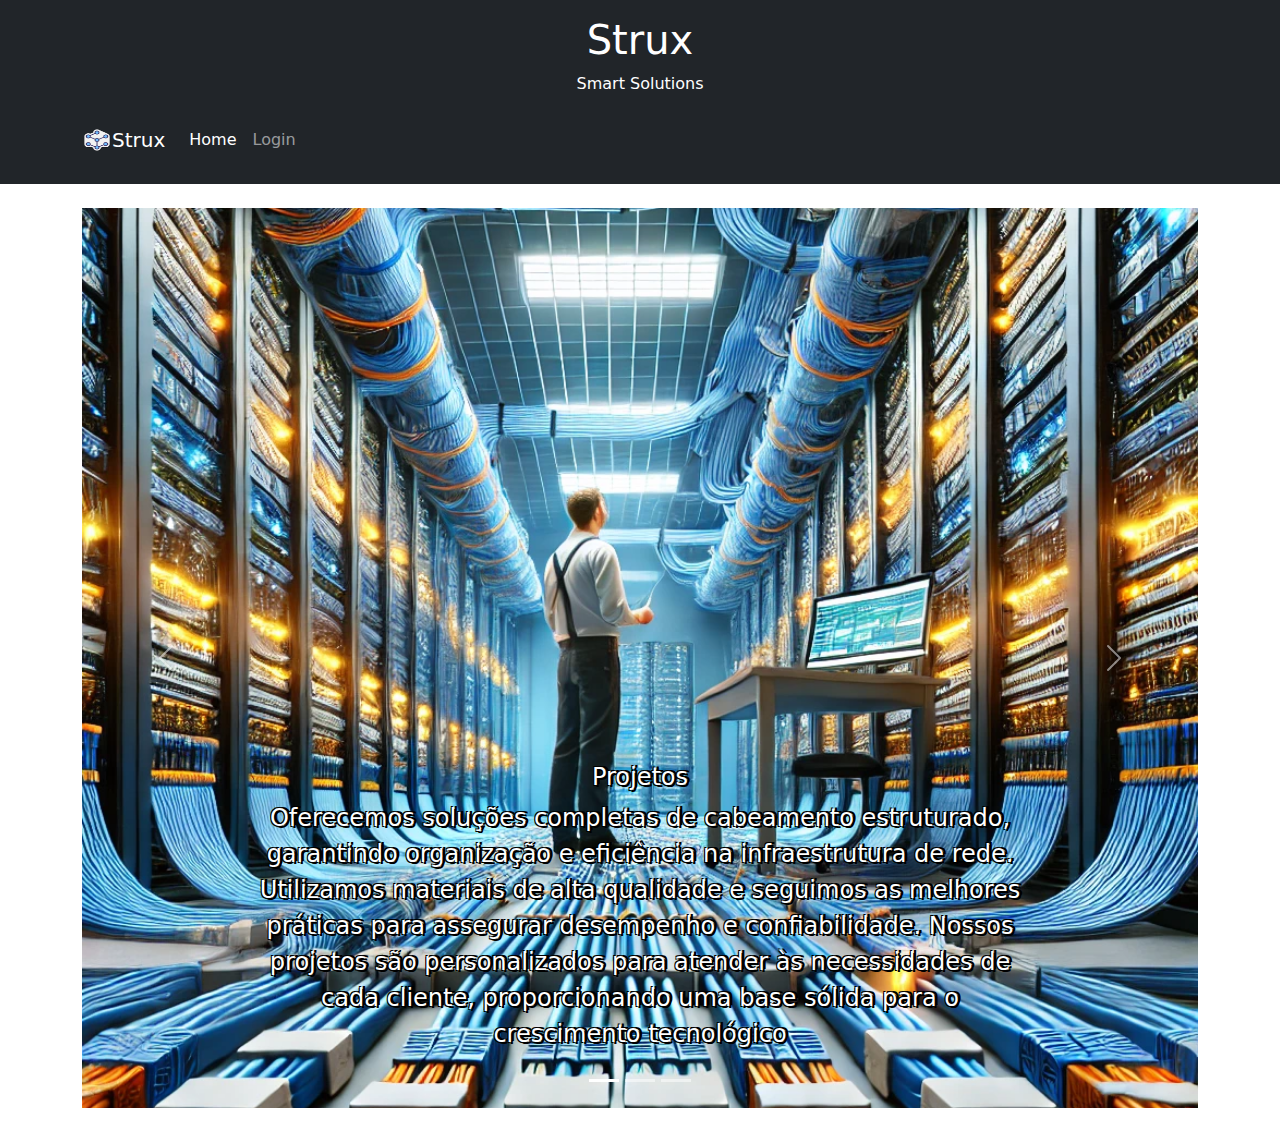
==== index.html @ be47d962 "p1" ====
<!DOCTYPE html>
<html lang="pt-br">
<head>
    <meta charset="UTF-8">
    <meta name="viewport" content="width=device-width, initial-scale=1.0">
    <title>Strux - Serviços de Cabeamento Estruturado</title>
    <link rel="stylesheet" href="/css/styles.css">
    <link href="https://cdn.jsdelivr.net/npm/bootstrap@5.0.2/dist/css/bootstrap.min.css" rel="stylesheet" 
    integrity="sha384-EVSTQN3/azprG1Anm3QDgpJLIm9Nao0Yz1ztcQTwFspd3yD65VohhpuuCOmLASjC" crossorigin="anonymous">
    <script src="https://cdn.jsdelivr.net/npm/bootstrap@5.0.2/dist/js/bootstrap.bundle.min.js" integrity="sha384-MrcW6ZMFYlzcLA8Nl+NtUVF0sA7MsXsP1UyJoMp4YLEuNSfAP+JcXn/tWtIaxVXM" crossorigin="anonymous"></script>
    <link href="https://stackpath.bootstrapcdn.com/bootstrap/5.3.0/css/bootstrap.min.css" rel="stylesheet">
    <link rel="icon" href="/img/favicon.ico.png" type="image/x-icon">
</head>
<body>
    <header class="bg-dark text-white text-center py-3">
        <h1>Strux</h1>
        <p>Smart Solutions</p>
        <nav class="navbar navbar-expand-lg navbar-dark bg-dark">
            <div class="container">
              <img src="/img/icons8-rede-descentralizada-100.png" alt="" width="30" height="24">
            <a class="navbar-brand" href="">Strux</a>
            <button class="navbar-toggler" type="button" data-bs-toggle="collapse" data-bs-target="#navbarNav" aria-controls="navbarNav" aria-expanded="false" aria-label="Toggle navigation">
                <span class="navbar-toggler-icon"></span>
            </button>
            <div class="collapse navbar-collapse" id="navbarNav">
                <ul class="navbar-nav me-auto">
                <li class="nav-item">
                    <a class="nav-link active" aria-current="page" href="index.html">Home</a>
                </li>
                <li class="nav-item">
                    <a class="nav-link" href="login.html">Login</a>
                </li>
                </ul>
            </div>
            </div>
        </nav>
    </header>
    <main class="container my-4">
        <div id="carouselExampleCaptions" class="carousel slide" data-bs-ride="carousel">
            <div class="carousel-indicators">
              <button type="button" data-bs-target="#carouselExampleCaptions" data-bs-slide-to="0" class="active" aria-current="true" aria-label="Slide 1"></button>
              <button type="button" data-bs-target="#carouselExampleCaptions" data-bs-slide-to="1" aria-label="Slide 2"></button>
              <button type="button" data-bs-target="#carouselExampleCaptions" data-bs-slide-to="2" aria-label="Slide 3"></button>
            </div>
            <div class="carousel-inner">
              <div class="carousel-item active">
                <img src="/img/DALL·E 2025-02-23 18.24.18 - A detailed 3D render of a structured cabling project in a modern data center. The image features organized blue and orange network cables running thro.webp" class="d-block w-100" style="height: 100vh; object-fit: cover;" alt="...">
                <div class="carousel-caption d-none d-md-block">
                  <h5>Projetos</h5>
                  <p>Oferecemos soluções completas de cabeamento estruturado, garantindo organização e eficiência na infraestrutura de rede. Utilizamos materiais de alta qualidade e seguimos as melhores práticas para assegurar desempenho e confiabilidade. Nossos projetos são personalizados para atender às necessidades de cada cliente, proporcionando uma base sólida para o crescimento tecnológico</p>
                </div>
              </div>
              <div class="carousel-item">
                <img src="/img/DALL·E 2025-02-23 18.24.13 - A high-tech data cabling infrastructure with neatly organized fiber optic and Ethernet cables running through structured cable trays. The image showca.webp" class="d-block w-100" style="height: 100vh; object-fit: cover;" alt="...">
                <div class="carousel-caption d-none d-md-block">
                  <h5>infraestrutura</h5>
                  <p>Para a infraestrutura de encaminhamento, utilizamos leito para os cabos, bem como eletrocalhas e eletrodutos. Assim, garantimos a organização e proteção dos cabos, assegurando, ao mesmo tempo, a durabilidade e a eficiência da rede.</p>
                </div>
              </div>
              <div class="carousel-item">
                <img src="/img/DALL·E 2025-02-15 18.39.23 - A clean, professional, and easily editable logo for a company named 'Strux' specializing in structured cabling. The design should feature a sleek, hig.webp" class="d-block w-100" style="height: 100vh; object-fit: cover;" alt="...">
                <div class="carousel-caption d-none d-md-block">
                  <h5>Cabeamento estruturado</h5>
                  <p>Realizamos o lançamento de cabos UTP, como Cat 5e, Cat 6, Cat 6A, Cat 7 e fibra ótica, garantindo uma infraestrutura de alta qualidade e performance, adequada às suas necessidades.</p>
                </div>
              </div>
            </div>
            <button class="carousel-control-prev" type="button" data-bs-target="#carouselExampleCaptions" data-bs-slide="prev">
              <span class="carousel-control-prev-icon" aria-hidden="true"></span>
              <span class="visually-hidden">Previous</span>
            </button>
            <button class="carousel-control-next" type="button" data-bs-target="#carouselExampleCaptions" data-bs-slide="next">
              <span class="carousel-control-next-icon" aria-hidden="true"></span>
              <span class="visually-hidden">Next</span>
            </button>
          </div>
    </main>
    <script src="https://stackpath.bootstrapcdn.com/bootstrap/5.3.0/js/bootstrap.bundle.min.js"></script>
</body>
</html>
---- css/styles.css ----
.carousel-caption h5, .carousel-caption p {
    font-size: 1.5em;
    text-decoration-color: #000000;
    color: white; /* Cor do texto para contraste */
    text-shadow: 2px 2px 0 #000, -1px -1px 0 #000, -1px 1px 0 #000, 3px -1px 0 #000;
    background-color: rgba(0, 0, 0, 0); /* Cor de fundo mais escura com transparência */
}
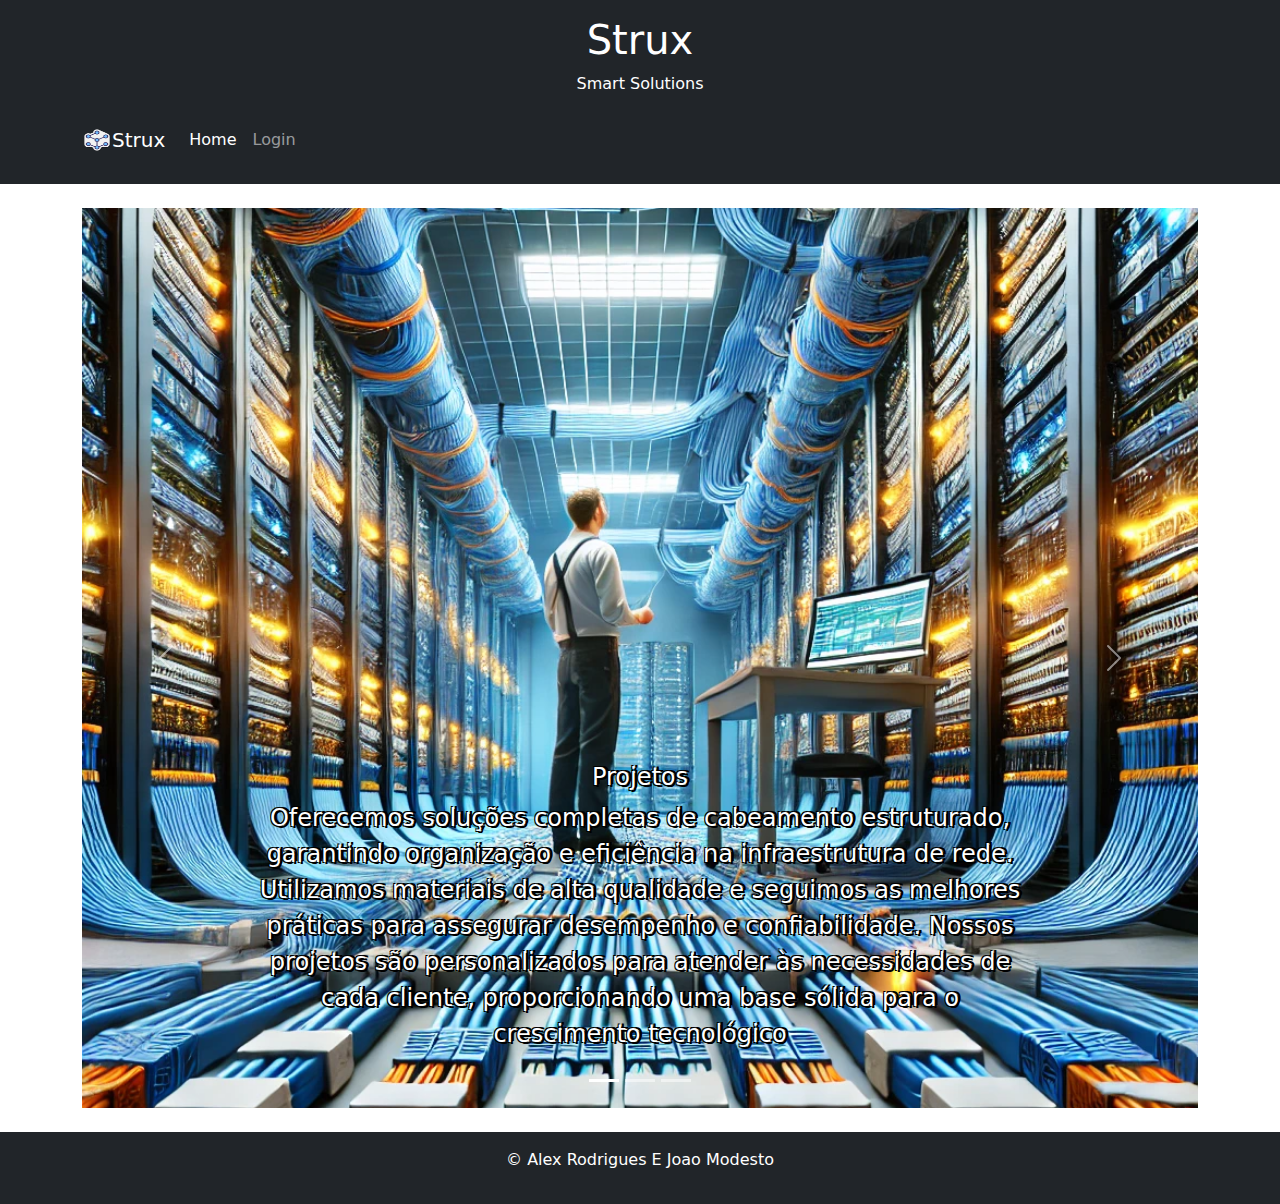
==== commit 08c228e2: "ultimatowork" ====
--- a/index.html
+++ b/index.html
@@ -75,6 +75,9 @@
             </button>
           </div>
     </main>
+    <footer class="bg-dark text-white text-center py-3">
+      <p>&copy; Alex Rodrigues E Joao Modesto</p>
+  </footer>
     <script src="https://stackpath.bootstrapcdn.com/bootstrap/5.3.0/js/bootstrap.bundle.min.js"></script>
 </body>
 </html>